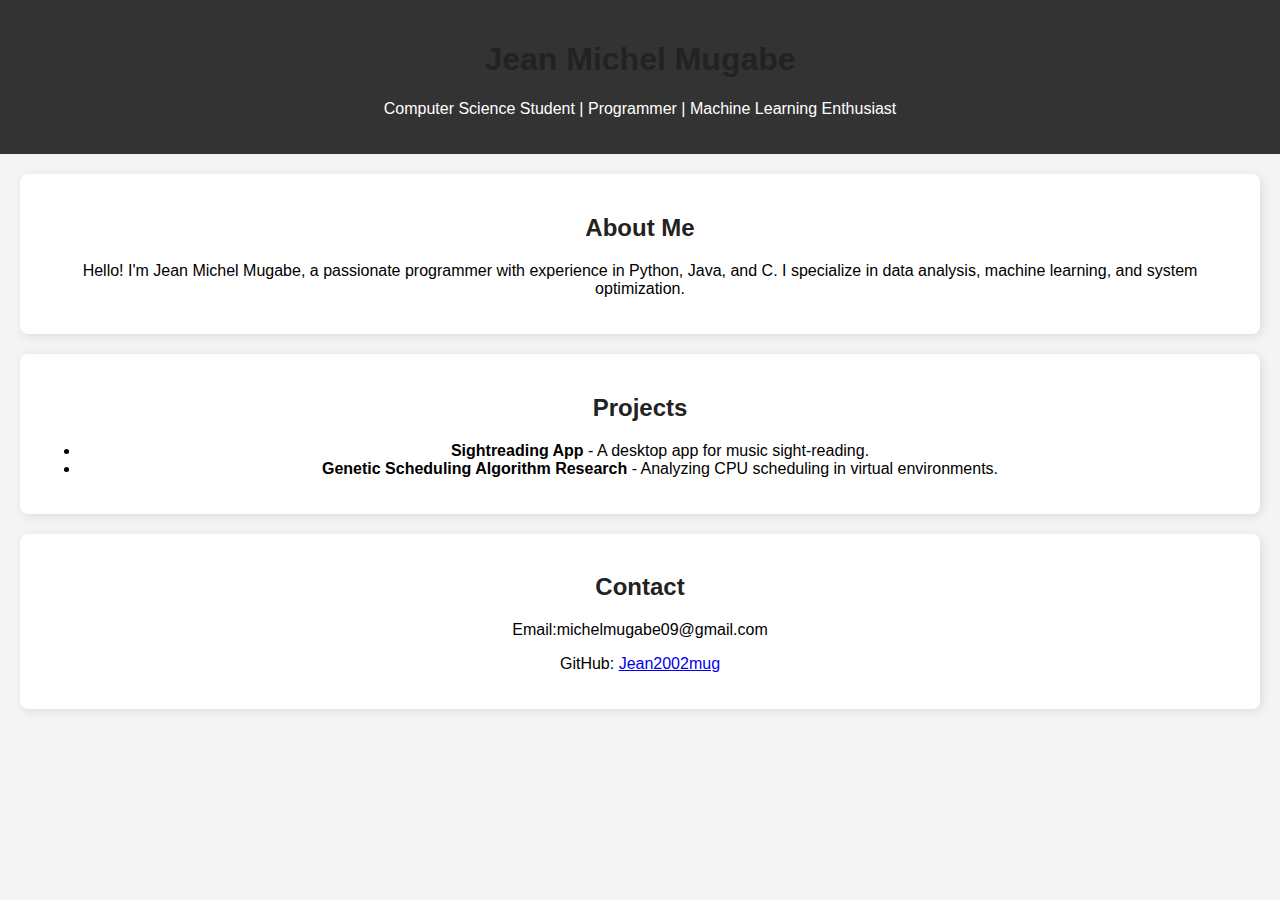
==== portfolio/index.html @ 0ac737b1 "changes made to the portfolio folder and index.html" ====
<!DOCTYPE html>
<html lang="en">
<head>
    <meta charset="UTF-8">
    <meta name="viewport" content="width=device-width, initial-scale=1.0">
    <title>Jean Michel Mugabe - Portfolio</title>
    <link rel="stylesheet" href="style.css">
</head>
<body>
    <header>
        <h1>Jean Michel Mugabe</h1>
        <p>Computer Science Student | Programmer | Machine Learning Enthusiast</p>
    </header>
    
    <section id="about">
        <h2>About Me</h2>
        <p>Hello! I'm Jean Michel Mugabe, a passionate programmer with experience in Python, Java, and C. I specialize in data analysis, machine learning, and system optimization.</p>
    </section>

    <section id="projects">
        <h2>Projects</h2>
        <ul>
            <li><strong>Sightreading App</strong> - A desktop app for music sight-reading.</li>
            <li><strong>Genetic Scheduling Algorithm Research</strong> - Analyzing CPU scheduling in virtual environments.</li>
        </ul>
    </section>

    <section id="contact">
        <h2>Contact</h2>
        <p>Email:michelmugabe09@gmail.com</p>
        <p>GitHub: <a href="https://github.com/Jean2002mug" target="_blank">Jean2002mug</a></p>
    </section>
</body>
</html>
---- portfolio/style.css ----
body {
    font-family: Arial, sans-serif;
    margin: 0;
    padding: 0;
    background-color: #f4f4f4;
    text-align: center;
}

header {
    background-color: #333;
    color: white;
    padding: 20px;
}

h1, h2 {
    color: #222;
}

section {
    padding: 20px;
    margin: 20px;
    background: white;
    border-radius: 8px;
    box-shadow: 2px 2px 10px rgba(0,0,0,0.1);
}
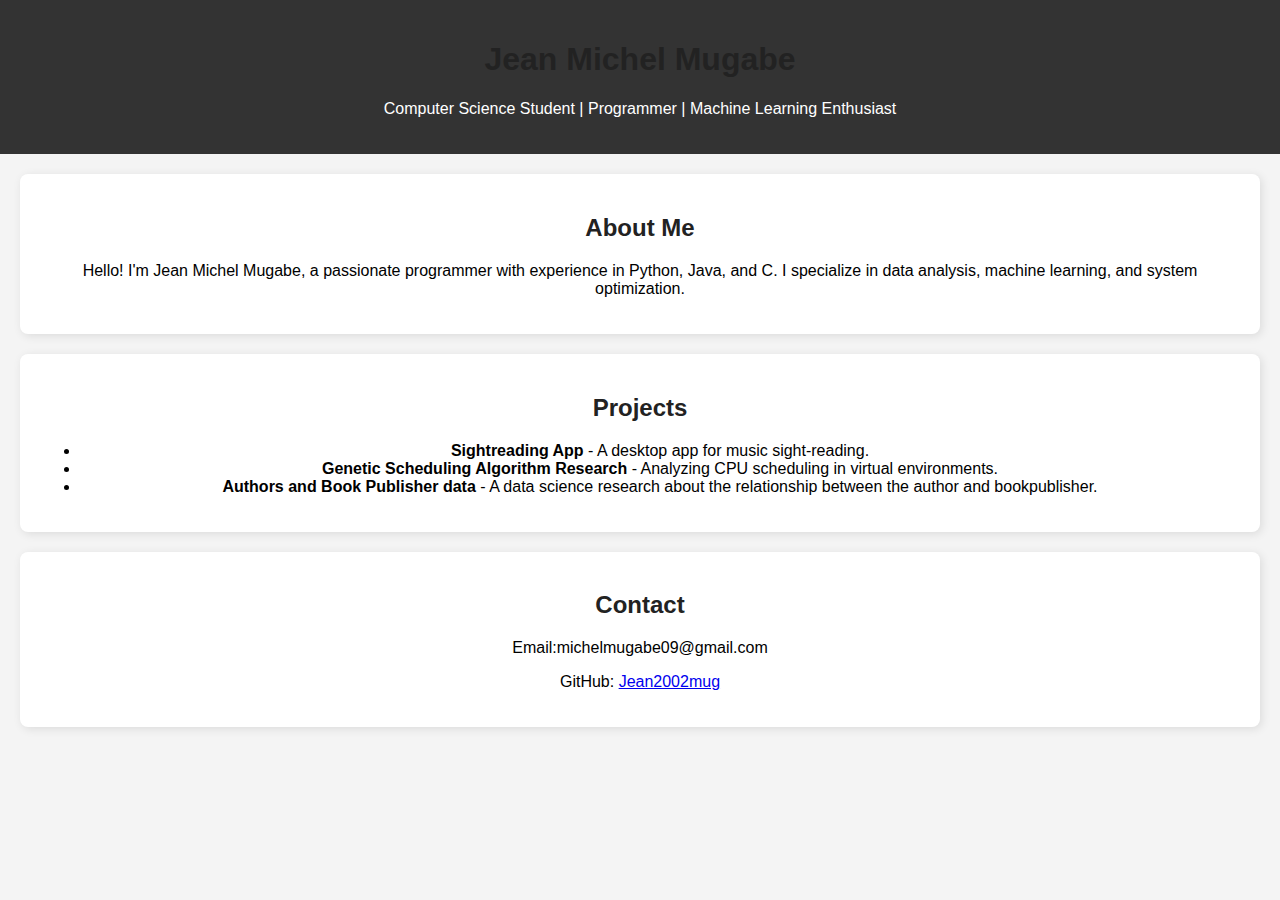
==== commit dc82b359: "Update index.html" ====
--- a/portfolio/index.html
+++ b/portfolio/index.html
@@ -22,7 +22,8 @@
         <ul>
             <li><strong>Sightreading App</strong> - A desktop app for music sight-reading.</li>
             <li><strong>Genetic Scheduling Algorithm Research</strong> - Analyzing CPU scheduling in virtual environments.</li>
-        </ul>
+            <li><strong> Authors and Book Publisher data</strong> - A data science research about the relationship between the author and bookpublisher.</li>
+            
     </section>
 
     <section id="contact">
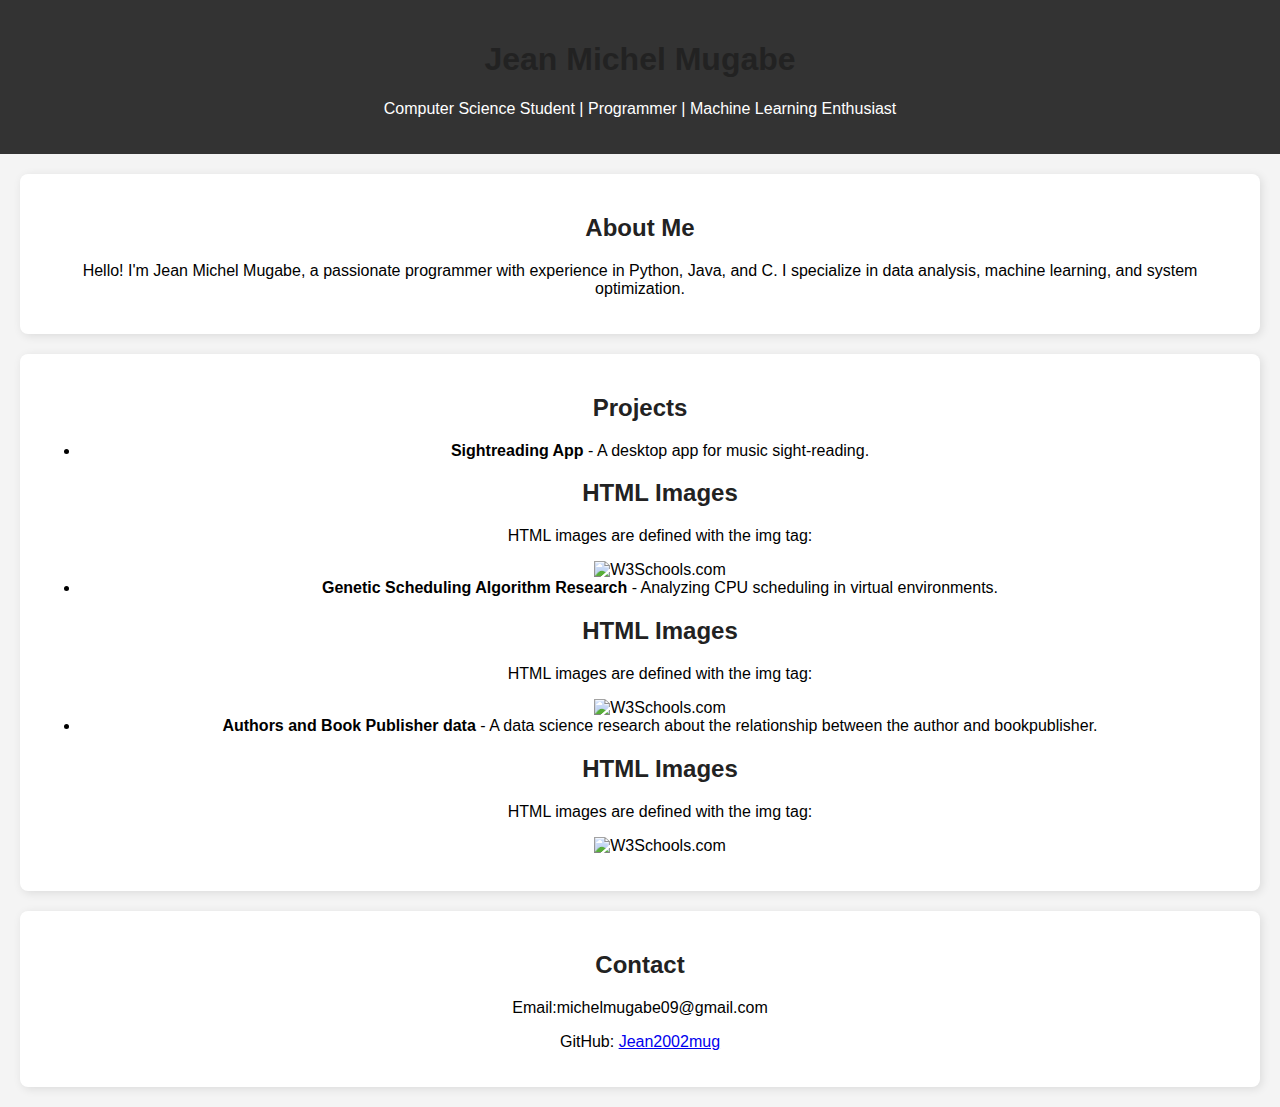
==== commit 8ed37625: "Update index.html" ====
--- a/portfolio/index.html
+++ b/portfolio/index.html
@@ -21,8 +21,23 @@
         <h2>Projects</h2>
         <ul>
             <li><strong>Sightreading App</strong> - A desktop app for music sight-reading.</li>
+            
+                    <h2>HTML Images</h2>
+                    <p>HTML images are defined with the img tag:</p>
+                    
+                    <img src="w3schools.jpg" alt="W3Schools.com" width="104" height="142">
             <li><strong>Genetic Scheduling Algorithm Research</strong> - Analyzing CPU scheduling in virtual environments.</li>
+                     
+                    <h2>HTML Images</h2>
+                    <p>HTML images are defined with the img tag:</p>
+                    
+                    <img src="w3schools.jpg" alt="W3Schools.com" width="104" height="142">
             <li><strong> Authors and Book Publisher data</strong> - A data science research about the relationship between the author and bookpublisher.</li>
+                        
+                    <h2>HTML Images</h2>
+                    <p>HTML images are defined with the img tag:</p>
+                    
+                    <img src="w3schools.jpg" alt="W3Schools.com" width="104" height="142">
             
     </section>
 
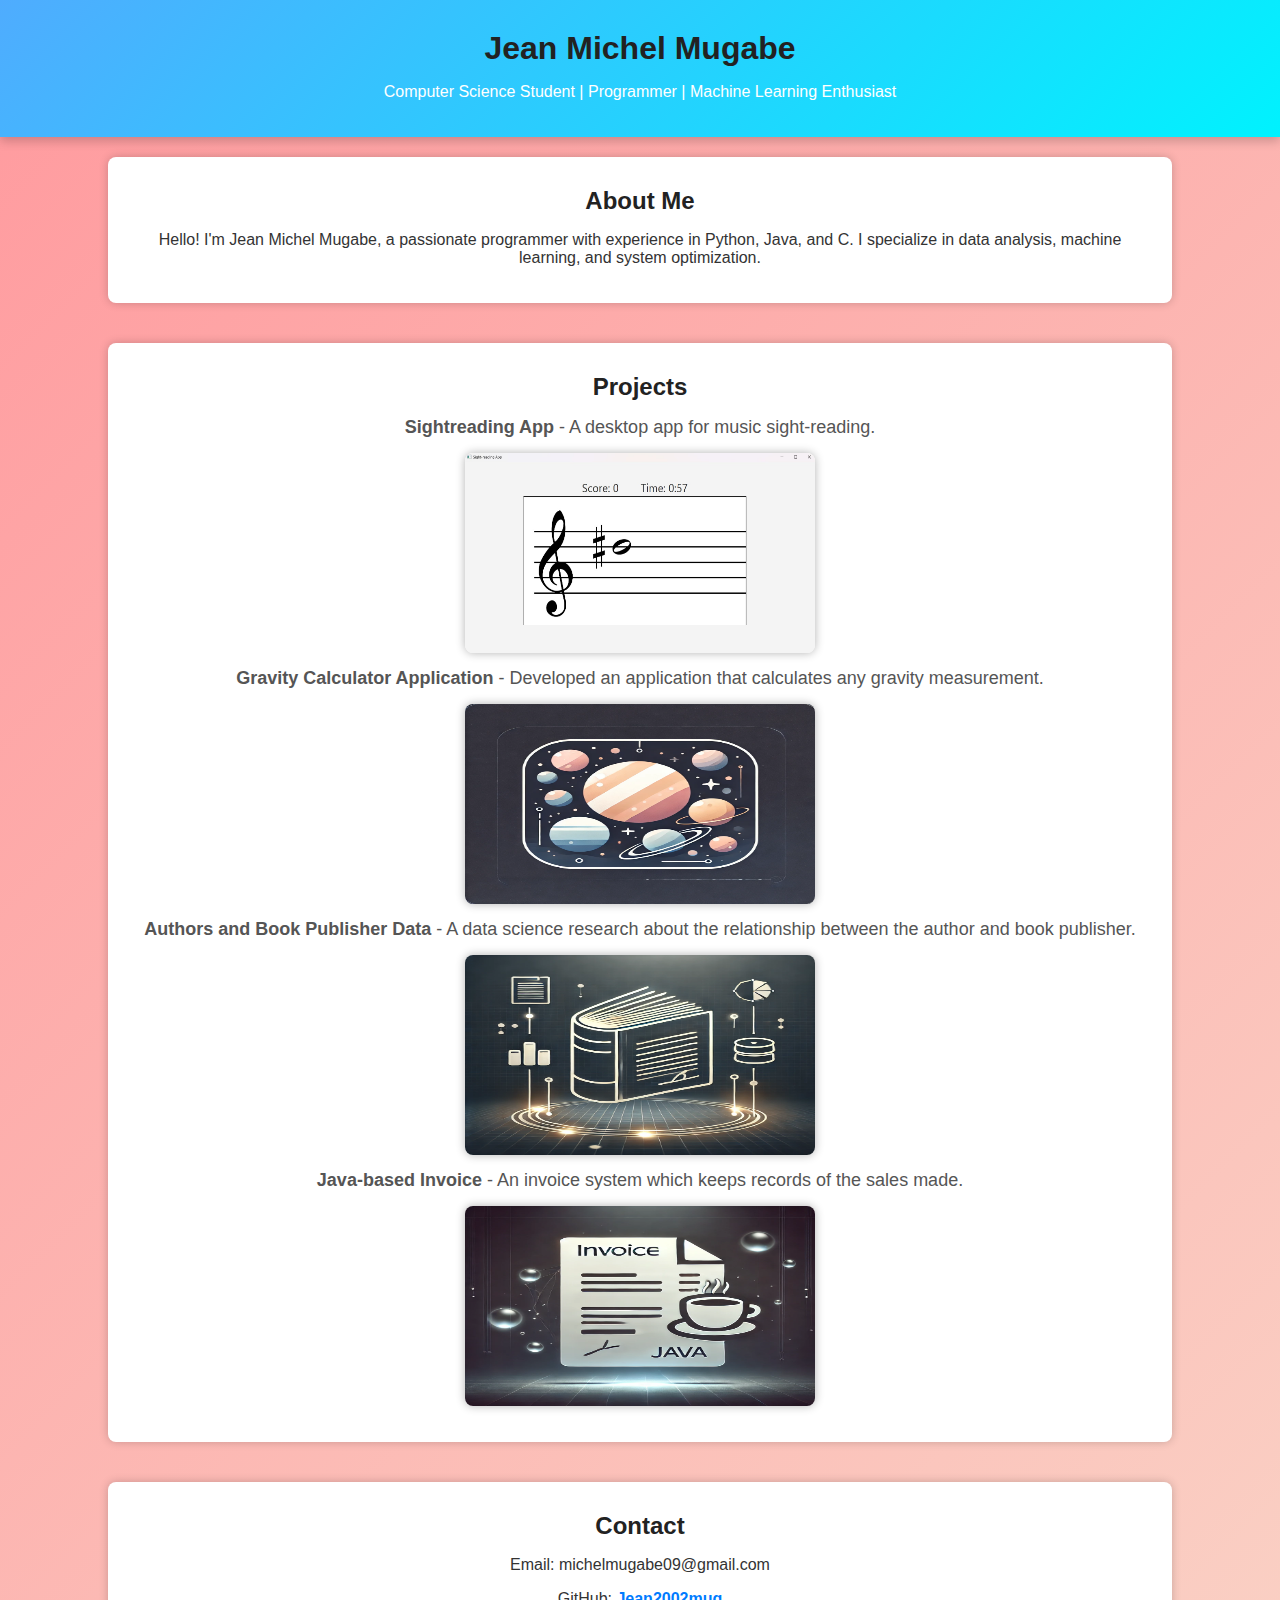
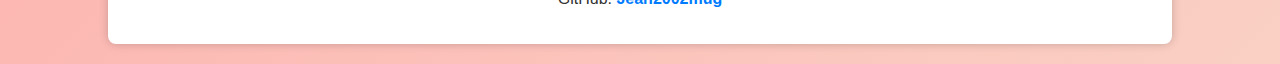
==== commit 162091cd: "Update index.html" ====
--- a/portfolio/index.html
+++ b/portfolio/index.html
@@ -5,6 +5,66 @@
     <meta name="viewport" content="width=device-width, initial-scale=1.0">
     <title>Jean Michel Mugabe - Portfolio</title>
     <link rel="stylesheet" href="style.css">
+    <style>
+        body {
+            font-family: Arial, sans-serif;
+            margin: 0;
+            padding: 0;
+            background: linear-gradient(135deg, #ff9a9e, #fad0c4);
+            text-align: center;
+            color: #333;
+        }
+        header {
+            background: linear-gradient(135deg, #4facfe, #00f2fe);
+            color: white;
+            padding: 20px 0;
+            box-shadow: 0px 4px 10px rgba(0, 0, 0, 0.2);
+        }
+        h1, h2 {
+            margin: 10px 0;
+        }
+        section {
+            margin: 20px;
+            padding: 20px;
+            background: white;
+            border-radius: 8px;
+            box-shadow: 0px 0px 10px rgba(0, 0, 0, 0.2);
+            display: inline-block;
+            width: 80%;
+            transition: transform 0.3s;
+        }
+        section:hover {
+            transform: scale(1.02);
+        }
+        ul {
+            list-style-type: none;
+            padding: 0;
+        }
+        li {
+            margin: 15px 0;
+            font-size: 18px;
+            color: #555;
+        }
+        img {
+            display: block;
+            margin: 10px auto;
+            border-radius: 8px;
+            box-shadow: 0px 0px 10px rgba(0, 0, 0, 0.3);
+            transition: transform 0.3s;
+        }
+        img:hover {
+            transform: scale(1.05);
+        }
+        a {
+            color: #007BFF;
+            text-decoration: none;
+            font-weight: bold;
+        }
+        a:hover {
+            text-decoration: underline;
+            color: #ff5733;
+        }
+    </style>
 </head>
 <body>
     <header>
@@ -21,29 +81,22 @@
         <h2>Projects</h2>
         <ul>
             <li><strong>Sightreading App</strong> - A desktop app for music sight-reading.</li>
+            <img src="sightreading.jpg" width="350" height="200">
             
-                    <h2>HTML Images</h2>
-                    <p>HTML images are defined with the img tag:</p>
-                    
-                    <img src="w3schools.jpg" alt="W3Schools.com" width="104" height="142">
-            <li><strong>Genetic Scheduling Algorithm Research</strong> - Analyzing CPU scheduling in virtual environments.</li>
-                     
-                    <h2>HTML Images</h2>
-                    <p>HTML images are defined with the img tag:</p>
-                    
-                    <img src="w3schools.jpg" alt="W3Schools.com" width="104" height="142">
-            <li><strong> Authors and Book Publisher data</strong> - A data science research about the relationship between the author and bookpublisher.</li>
-                        
-                    <h2>HTML Images</h2>
-                    <p>HTML images are defined with the img tag:</p>
-                    
-                    <img src="w3schools.jpg" alt="W3Schools.com" width="104" height="142">
+            <li><strong>Gravity Calculator Application</strong> - Developed an application that calculates any gravity measurement.</li>
+            <img src="grvty.webp" width="350" height="200">
             
+            <li><strong>Authors and Book Publisher Data</strong> - A data science research about the relationship between the author and book publisher.</li>
+            <img src="AP data.webp" width="350" height="200">
+            
+            <li><strong>Java-based Invoice</strong> - An invoice system which keeps records of the sales made.</li>
+            <img src="invoice.webp" width="350" height="200">
+        </ul>
     </section>
 
     <section id="contact">
         <h2>Contact</h2>
-        <p>Email:michelmugabe09@gmail.com</p>
+        <p>Email: michelmugabe09@gmail.com</p>
         <p>GitHub: <a href="https://github.com/Jean2002mug" target="_blank">Jean2002mug</a></p>
     </section>
 </body>
